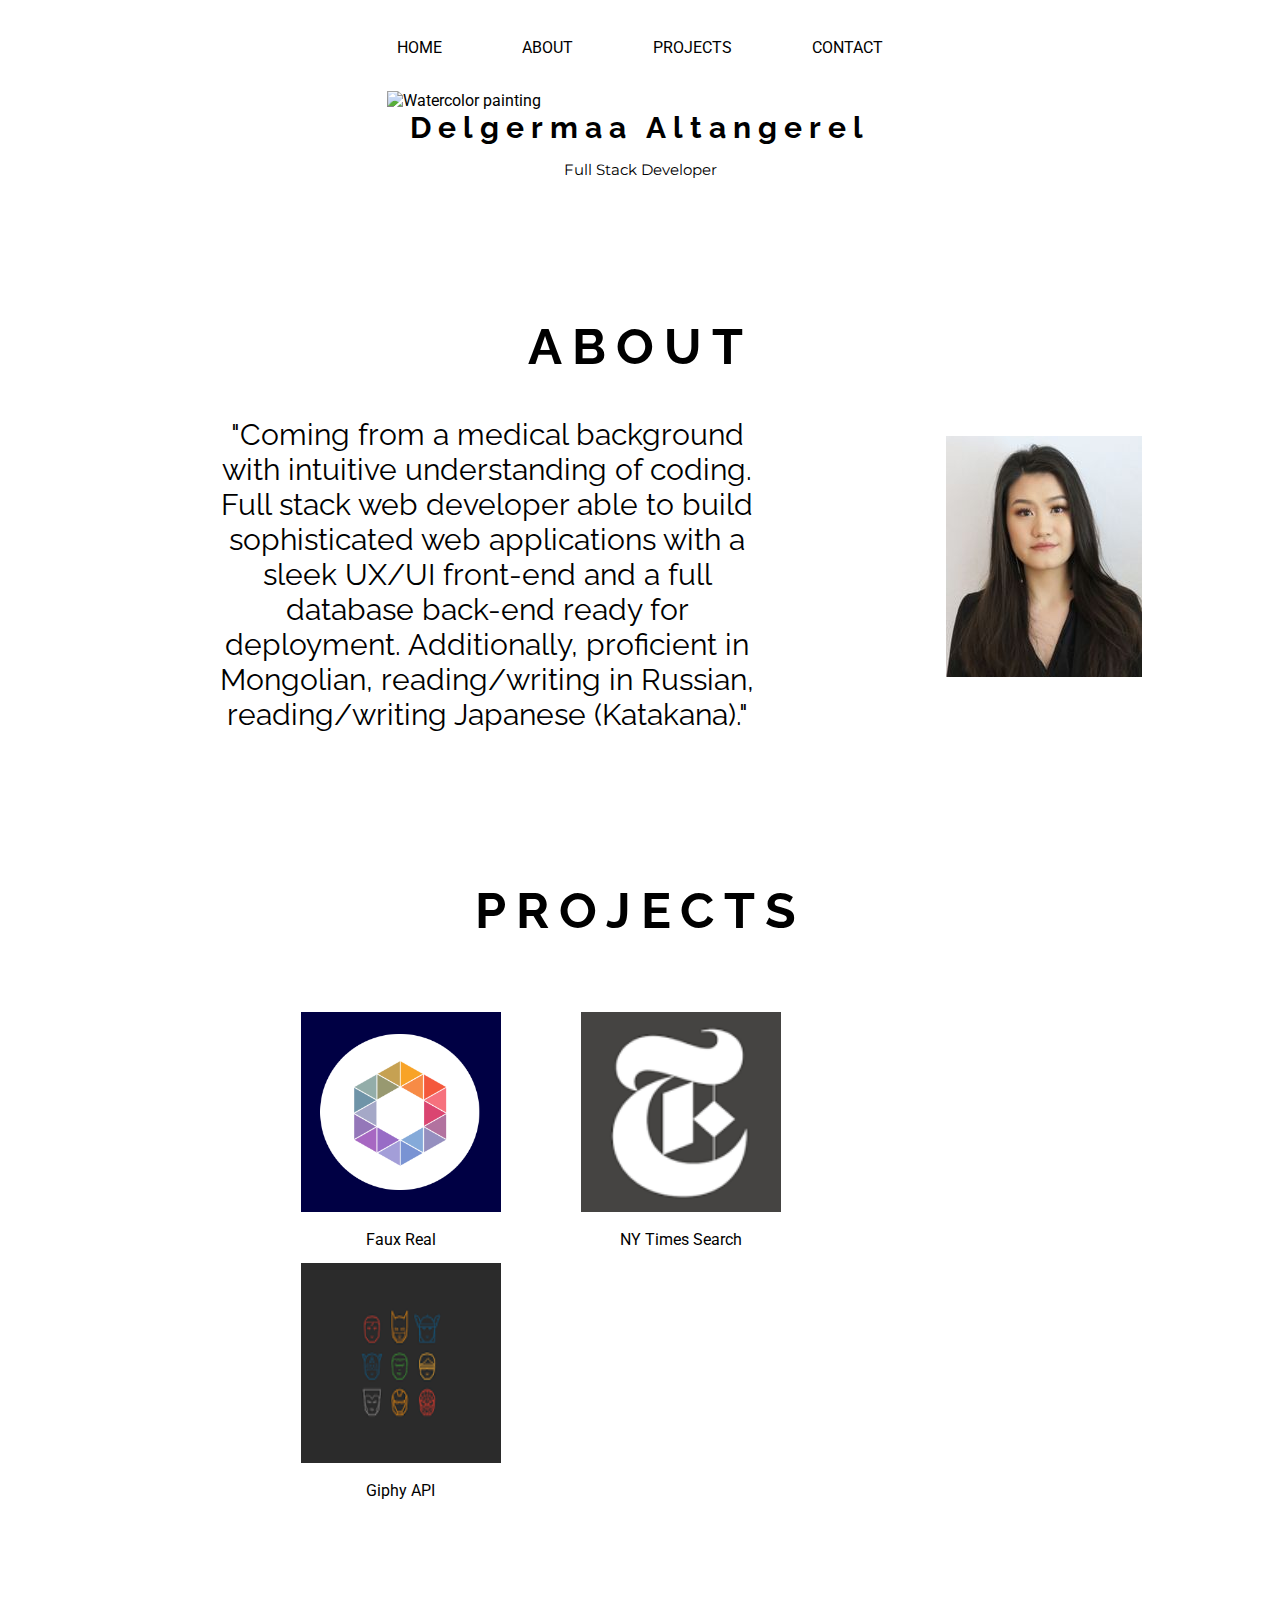
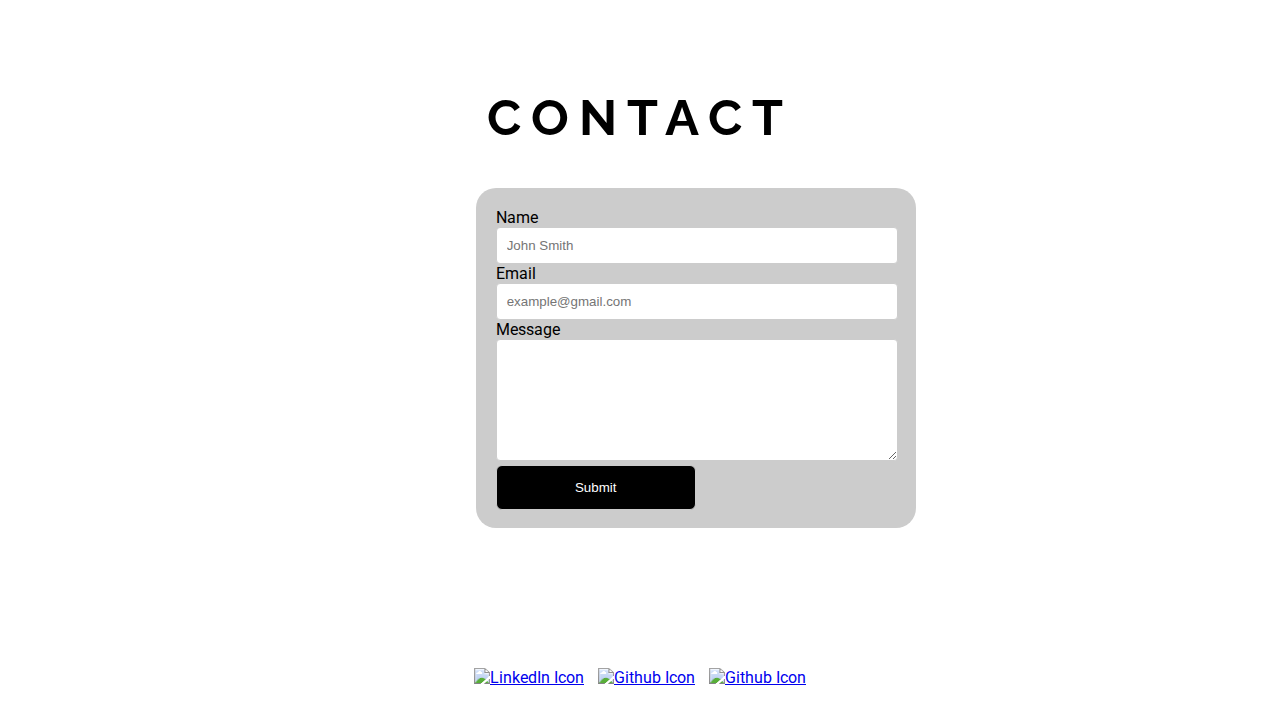
==== index.html @ 158e4f6c "fixed form" ====
<!DOCTYPE html>
<html lang="en-us">
	<head>
		<title>Delgermaa Altangerel</title>
		<meta charset="UTF-8">
		<meta name= "viewport" content="width=device-width, initial-scale=1">
		<link rel="stylesheet" type="text/css" href="https://fonts.googleapis.com/css?family=Cormorant+Garamond|Montserrat|Raleway|Roboto">
		<link rel="stylesheet" type="text/css" href="port.css">		
	</head>
	<body>
		<!-- Navbar -->
		<nav>
			<ul class="navbar">
				<li class="navbar"><a href="#home">HOME</a></li>
				<li class="navbar"><a href="#about">ABOUT</a></li>
				<li class="navbar"><a href="#projects">PROJECTS</a></li>
				<li class="navbar"><a href="#contact">CONTACT</a></li>
			</ul>
		</nav>

		<!-- Page Content -->
		<div id="home" class="homepage">
			<img src="https://thumb.ibb.co/kxuKNR/frontimage.png" alt="Watercolor painting" class="frontimage">
			<h1 class="myname">Delgermaa Altangerel</h1>
			<p class="undername">Full Stack Developer</p>
		
		<!-- End of Home -->
		</div>

		<!--About Section-->
		<div id="about">
			<h2 class="sectionheaders">ABOUT</h2>
			
			<div class="containerforabout">
				<p class="aboutmecontent">"Coming from a medical background with intuitive understanding of coding. Full stack web developer able to build sophisticated web applications with a sleek UX/UI front-end and a full database back-end ready for deployment. Additionally, proficient in Mongolian, reading/writing in Russian, reading/writing Japanese (Katakana)."</p>
			</div>
			
			<p class="aboutside">
				<br>
				<a><img src="portfolioPicture.jpeg" class="profilePic"></a>
			</p>

		<!-- End of About -->
		</div>
		
		<!-- Projects Section -->
		<div id="projects">
			<h2 class="sectionheaders">PROJECTS</h2>
			<ul class="projectscontainer">
				<li class="thumbnails"><a href="https://placeholder.com"><img src="faux-real-image.PNG" class="projectImage" target="_blank"></a>Faux Real</li>
				<li class="thumbnails"><a href="https://deegiialt.github.io/NYTsearch/"><img src="[data-uri]" class="projectImage" target="_blank"></a>NY Times Search</li>
				<li class="thumbnails"><a href="https://deegiialt.github.io/giphyapi/"><img src="[data-uri]" class="projectImage" target="_blank"></a>Giphy API</li>
			</ul>

		<!-- End of Projects -->
		</div>

		<!-- Contact Form -->
		<h2 class="sectionheaders">CONTACT</h2>
		<div class="contactform">
			<form>
				<label for="name">Name</label>
				<br>
				<input type="text" name="name" id="nameInput" placeholder="John Smith">
				<br>
				<label for="email">Email</label>
				<br>
				<input type="text" name="email" id="emailInput" placeholder="example@gmail.com">
				<br>
				<label for="message">Message</label>
				<br>
				<textarea name="message" id="messageInput" style="height:100px"></textarea>
				<br>
				<input type="submit" id="submitButton" value="Submit">
			</form>

		<!-- End of Contact Form -->
		</div>

		<!-- Footer -->
		<footer id="contact">
			<div class="footer">
				<a href="https://www.linkedin.com/in/deegii-altangerel-030a12103/" target="_blank"><img src="https://image.flaticon.com/icons/svg/3/3661.svg" alt="LinkedIn Icon" class="linkedin"></a>

				<a href="https://github.com/deegiialt" target="_blank"><img src="https://image.flaticon.com/icons/svg/25/25471.svg" alt="Github Icon" class="github"></a>

				<a href="mailto:
				aagiideegii@gmail.com" target="_blank"><img src="https://image.flaticon.com/icons/svg/104/104069.svg" alt="Github Icon" class="gmail"></a>

			<!--End of Footer div-->
			</div>
		</footer>
	</body>
</html>
---- port.css ----
/* Changing font of body */
	body {
	font-family: "Roboto", sans-serif;
	}

	/* Navbar Style */

	nav {
		width: 100%;
		text-align: center;
	}

	ul.navbar {
		list-style-type: none;
		text-align: center;
		display: inline-block;
		padding-right: 15px;
		padding-left: 15px;
	}
	
	li.navbar {
		float:left;
	}


	li a {
		display: block;
		color: black;
		text-align: center;
		padding: 14px 40px;
		text-decoration: none;
	}

	/* Change link color on hover */

	li a:hover {
		color: #e6e6e6;
	}

	/* Front Image */
	.frontimage {
		display: block;
		margin: auto;
		width: 40%;
	}

	div.homepage {
		margin: auto;
	}

	/* Name under image */
	.myname {
		text-align: center;
		padding: 0;
		margin: 0;
		font-family: "Raleway", sans-serif;
		font-size: 30px;
		letter-spacing: 7px;
	}

	.undername {
		font-family:"Montserrat", sans-serif;
		font-size: 15px;
		text-align: center;
	}

	/* About me */

	.sectionheaders {
		text-align: center;
		font-family:"Raleway", sans-serif;
		font-size: 50px;
		letter-spacing: 10px;
		max-width: 100%;
		padding-top: 5%;
	}

	.aboutmecontent {
		text-align: center;
		font-family:"Raleway", sans-serif;
		font-size: 30px;
		margin: auto;
		padding-left: 20%;
		padding-right: 20%;
	}

	#about {
		padding: 20px;
	}

	.containerforabout {
		float: left;
		width: 75%;
		height: 40%;
		margin: auto;
	}

	.aboutaside {
		float: left;
	}

	/* Project */

	#projects {
		margin-top: 8%;
	}

	.projectscontainer {
		clear: both;
		width: 60%;
		list-style-type: none;
		text-align: center;
		display: inline-block;
		padding-left: 20%;
		padding-bottom: 5%;
	}

	.thumbnails {
		float: left;

	}

	.projectImage {
		width: 200px;
		height: 200px;
	}

	/* Contact Form */
	input, textarea {
		width: 95%;
		display: inline-block;
		padding: 10px;
		border: 1px solid #ccc;
		border-radius: 4px;
	}

	input[type=submit] {
		width: 50%;
		background-color: black;
		color: white;
		padding: 14px 30px;
		margin: none;
		border-radius: 6px;
		cursor: pointer;
	}

	.contactform {
		background-color: #cccccc;
		width: 400px;
		height: 300px;
		margin-left: 37%;
		padding: 20px;
		border-radius: 20px;
	}

	/* Styling Footer */

	footer {
		padding: 10px;
		text-align: center;
		clear: both;

	}

	.footer {
		padding-top: 10%;
	}

	.linkedin {
		width: 20px;
		height: 20px;
		padding: 5px;
	}

	.github {
		width: 20px;
		height: 20px;
		padding: 5px;
	}

	.gmail {
		width: 20px;
		height: 20px;
		padding: 5px;
	}
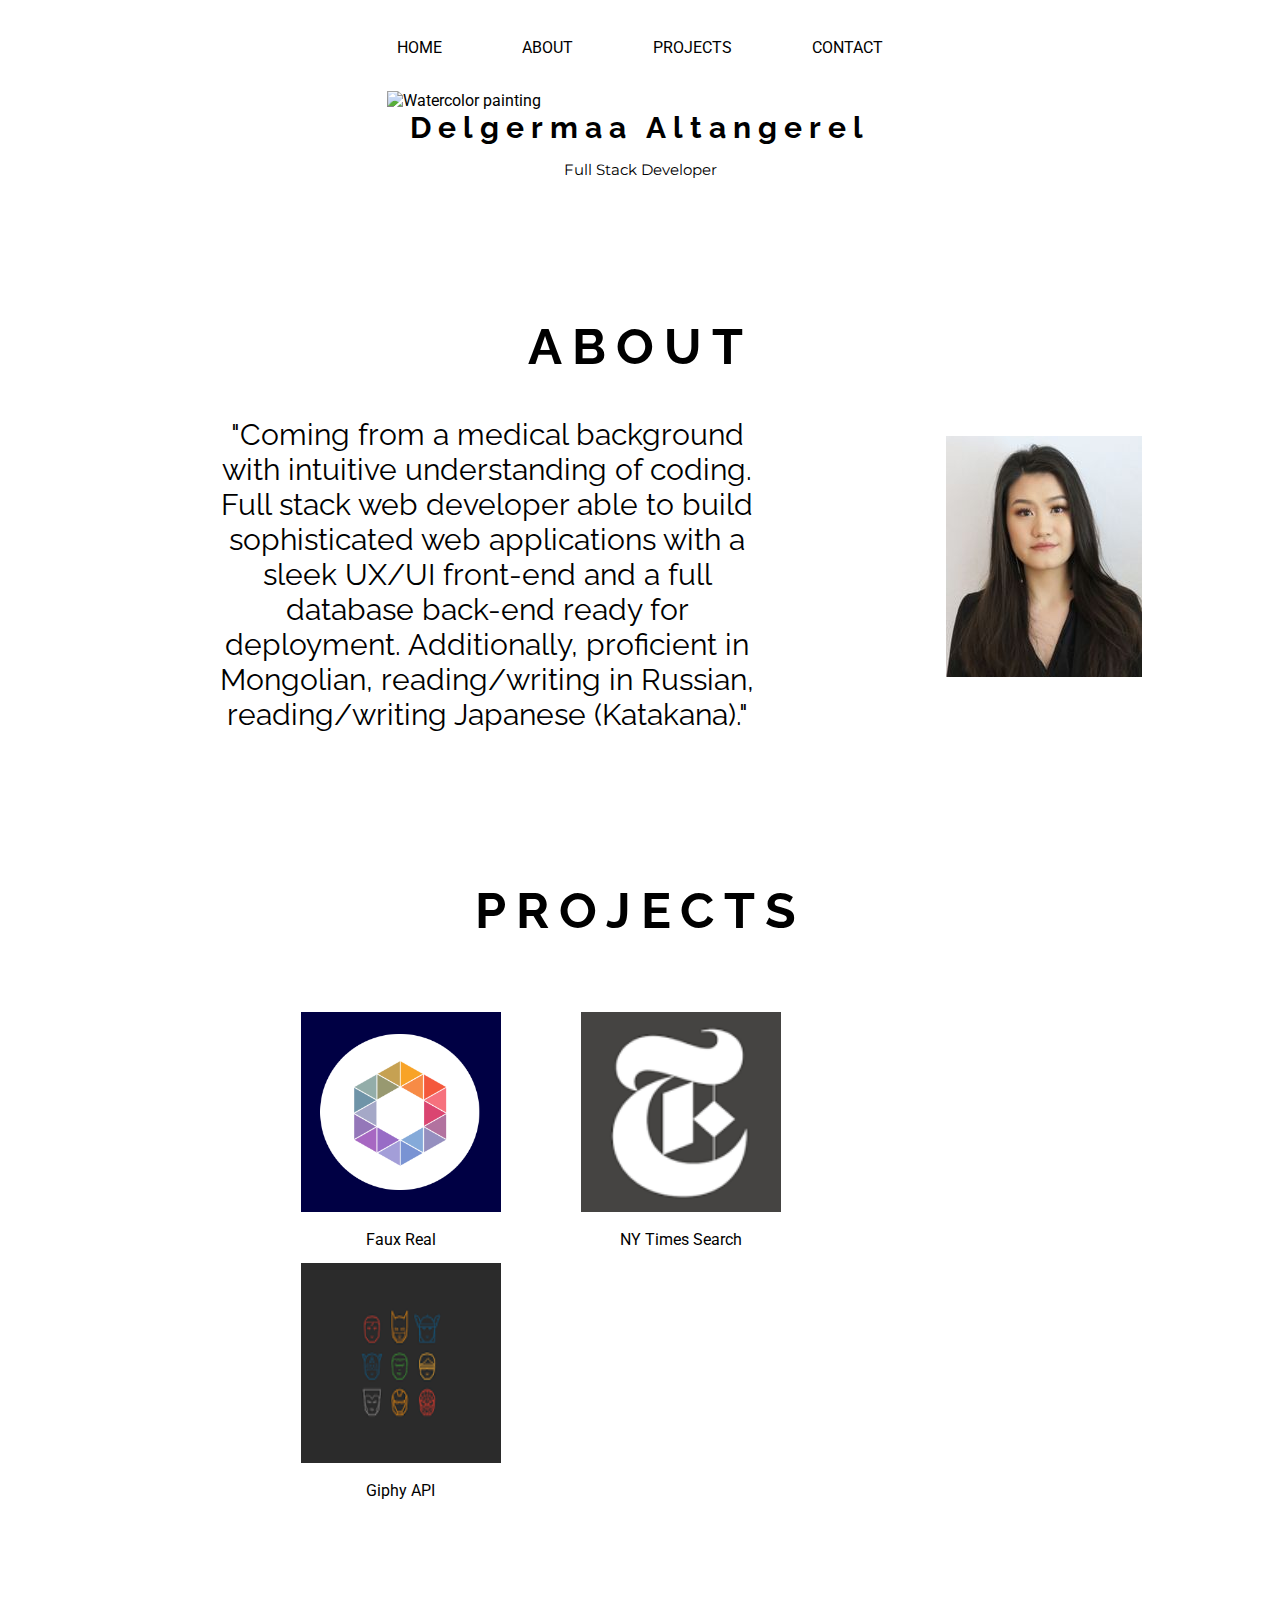
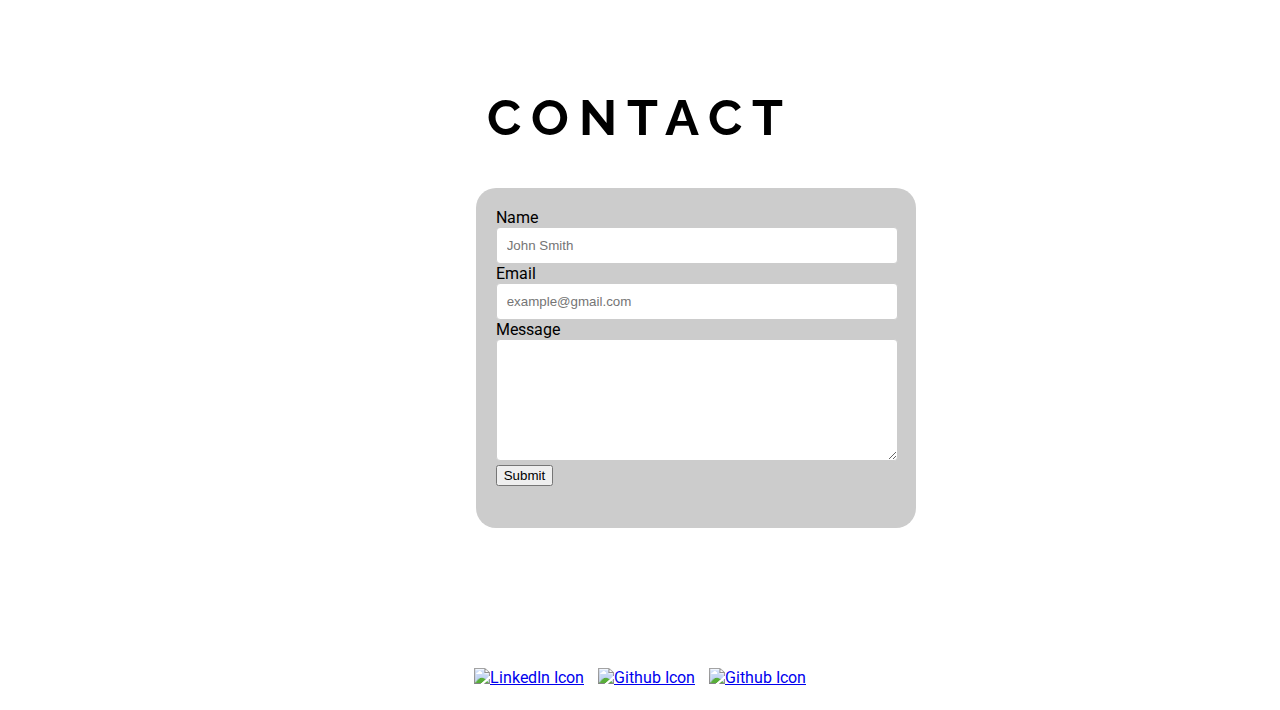
==== commit 12e07219: "submit button" ====
--- a/index.html
+++ b/index.html
@@ -5,7 +5,11 @@
 		<meta charset="UTF-8">
 		<meta name= "viewport" content="width=device-width, initial-scale=1">
 		<link rel="stylesheet" type="text/css" href="https://fonts.googleapis.com/css?family=Cormorant+Garamond|Montserrat|Raleway|Roboto">
-		<link rel="stylesheet" type="text/css" href="port.css">		
+		<link rel="stylesheet" type="text/css" href="port.css">	
+		<!-- jQuery -->
+  		<script src="https://cdnjs.cloudflare.com/ajax/libs/jquery/3.2.1/jquery.min.js"></script>
+  		<!-- Firebase Reference -->
+  		<script src="https://www.gstatic.com/firebasejs/live/3.0/firebase.js"></script>	
 	</head>
 	<body>
 		<!-- Navbar -->
@@ -71,7 +75,7 @@
 				<br>
 				<textarea name="message" id="messageInput" style="height:100px"></textarea>
 				<br>
-				<input type="submit" id="submitButton" value="Submit">
+				<button type="submit" id="submitButton" value="Submit">Submit</button>
 			</form>
 
 		<!-- End of Contact Form -->
@@ -90,5 +94,6 @@
 			<!--End of Footer div-->
 			</div>
 		</footer>
+		<script src="logic.js"></script>
 	</body>
 </html>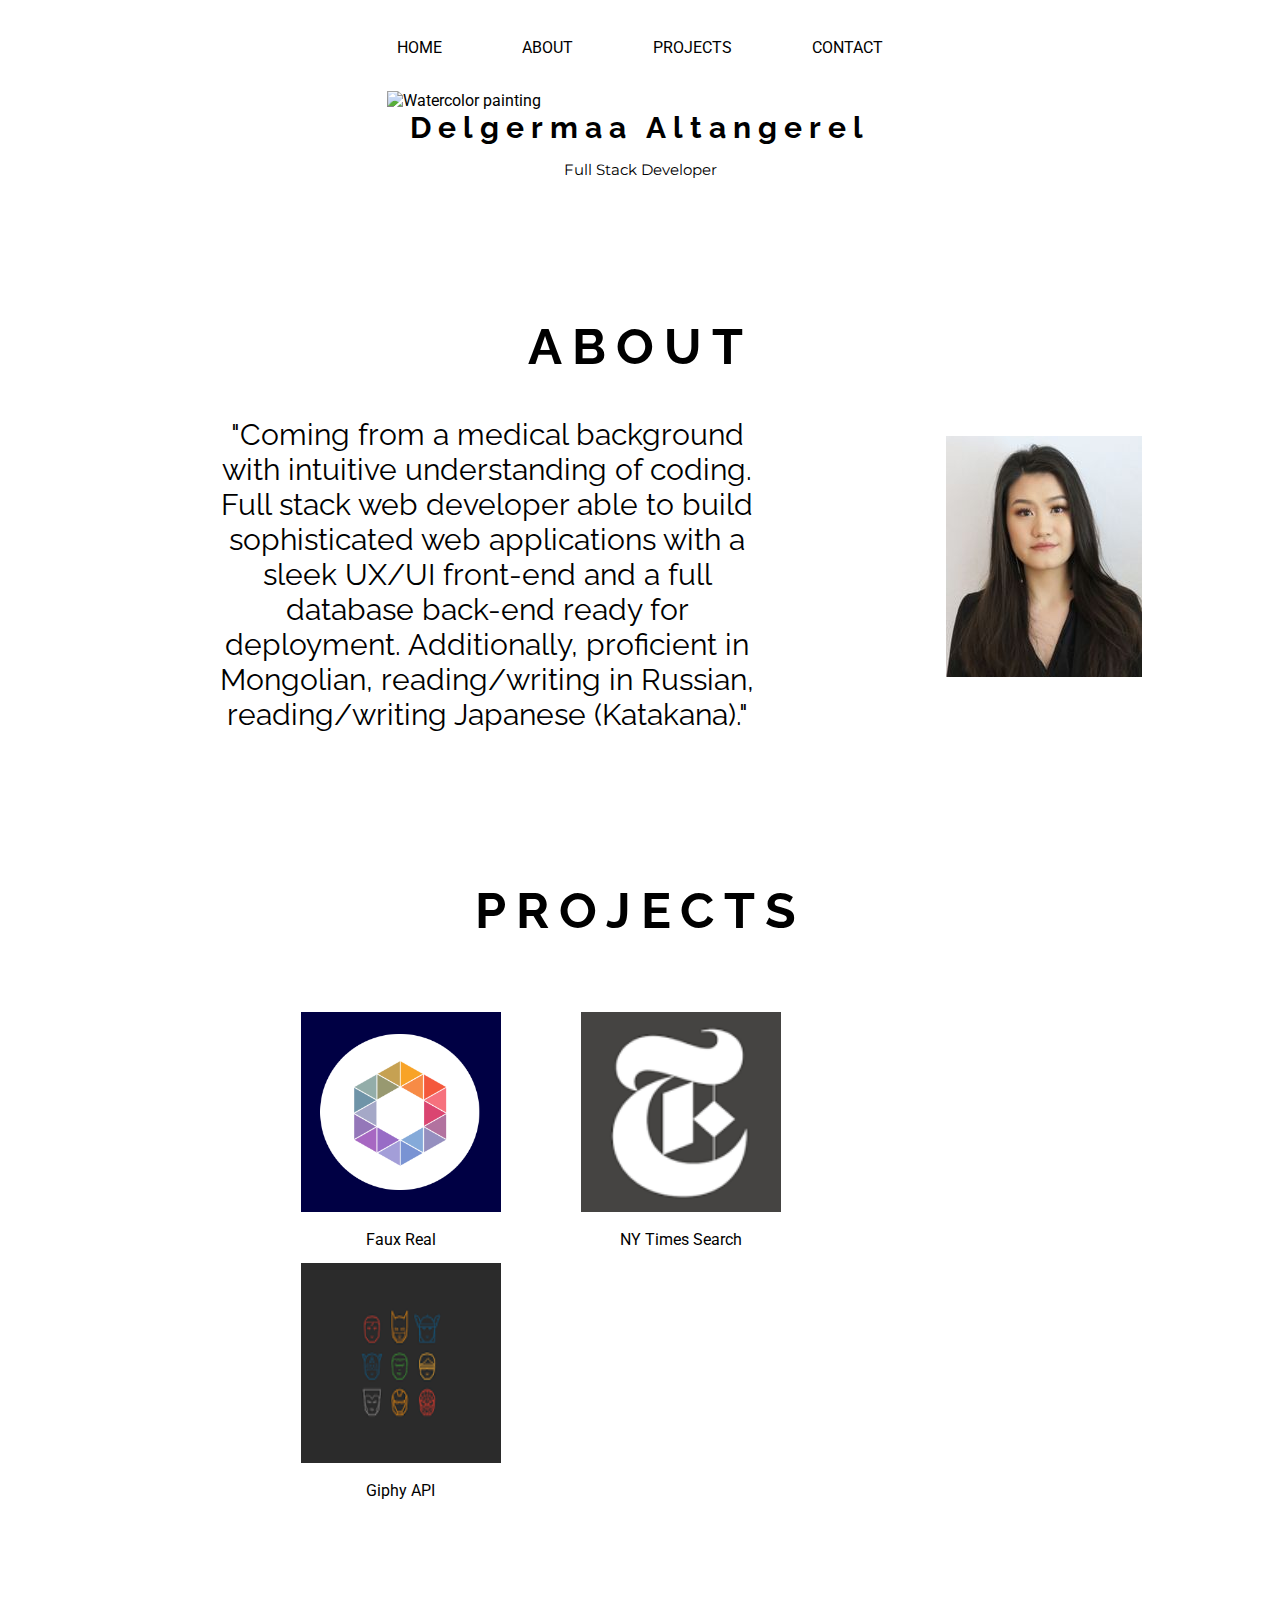
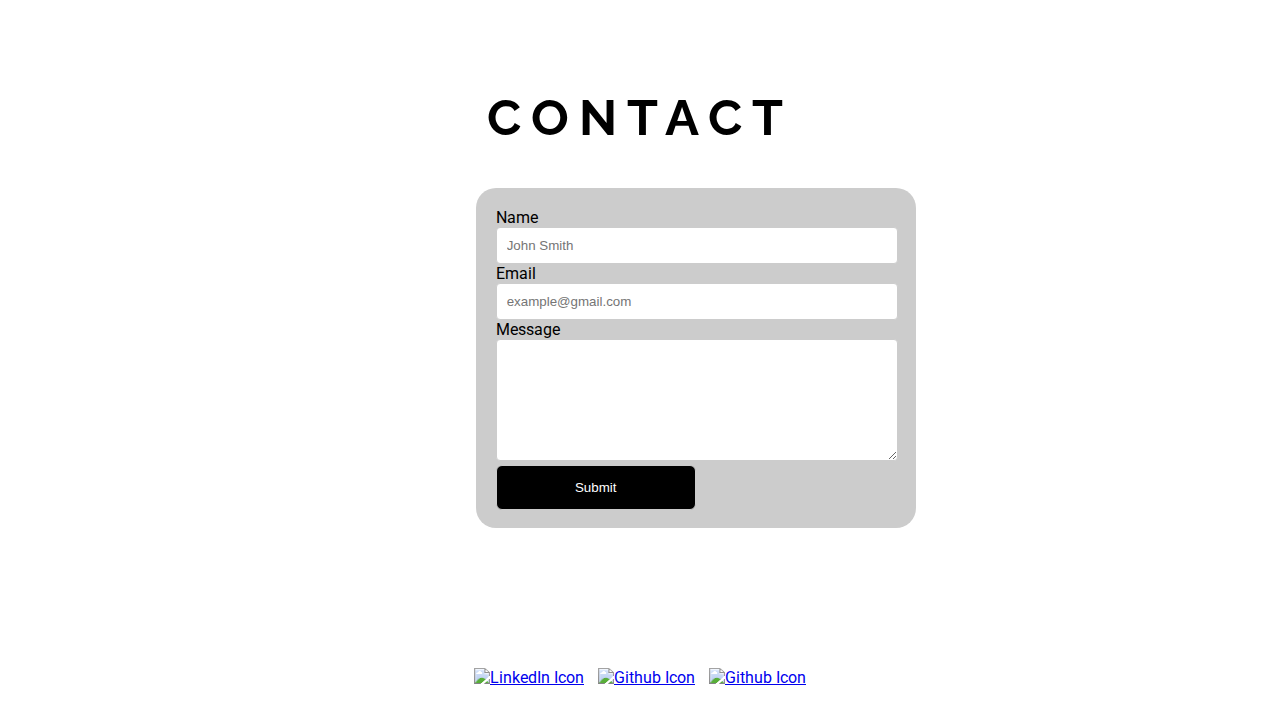
==== commit 44f722f2: "contact button change" ====
--- a/index.html
+++ b/index.html
@@ -75,7 +75,7 @@
 				<br>
 				<textarea name="message" id="messageInput" style="height:100px"></textarea>
 				<br>
-				<button type="submit" id="submitButton" value="Submit">Submit</button>
+				<input type="submit" id="submitButton" value="Submit">
 			</form>
 
 		<!-- End of Contact Form -->
